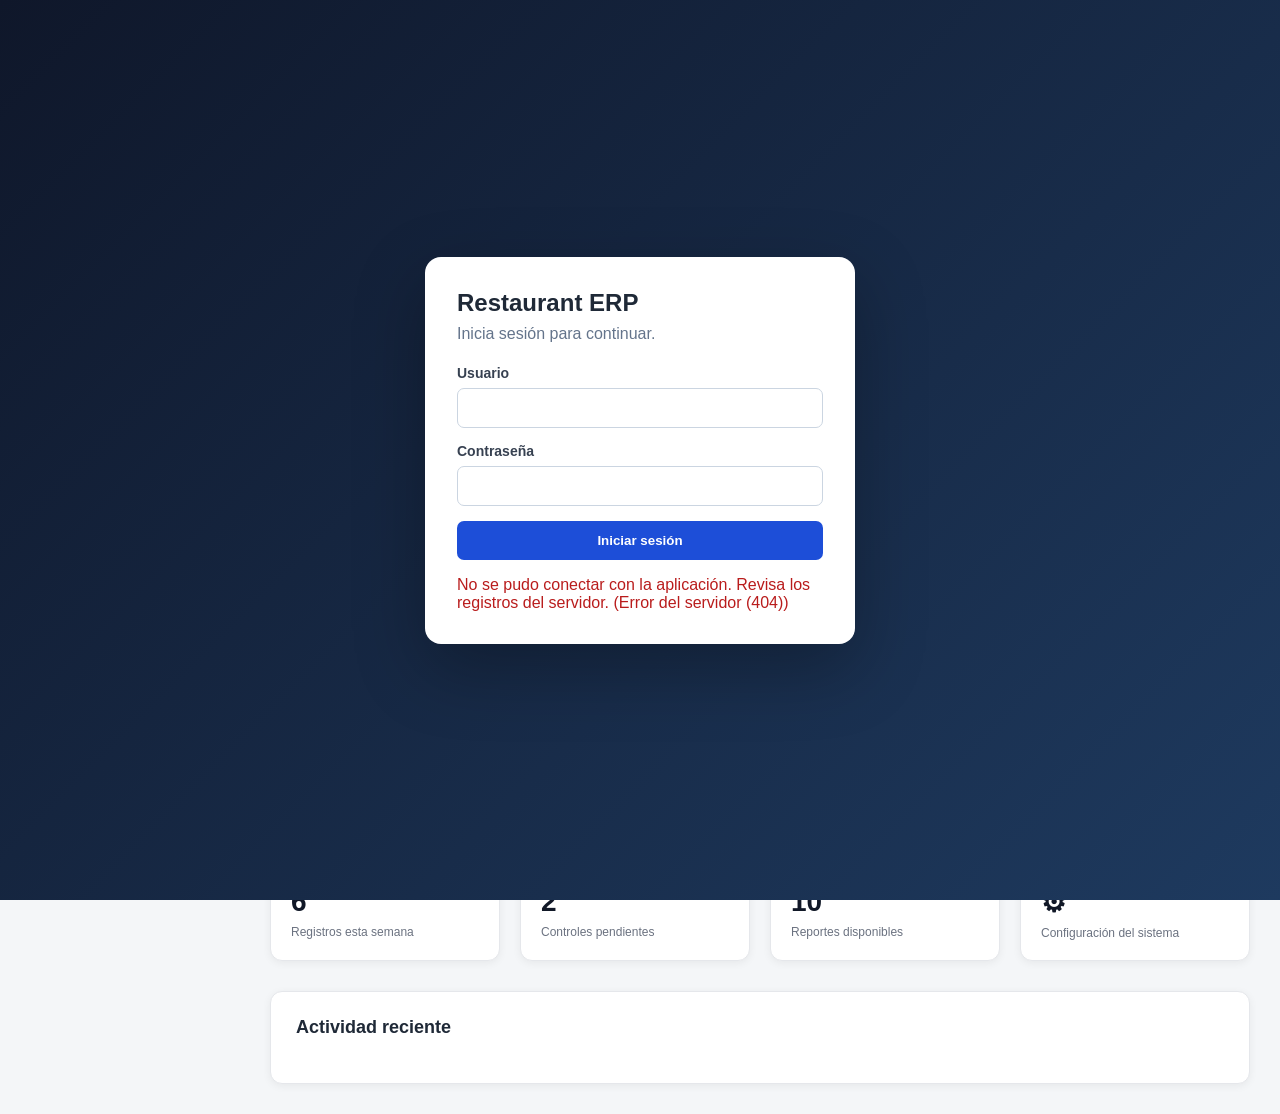
==== index.html @ 033ff865 "Corregir estructura y agregar permisos notificaciones horarios IA" ====
<!DOCTYPE html>

<html lang="es">

<head>

    <!-- =================================
         CONFIGURACIÓN DEL DOCUMENTO
         ================================= -->

    <meta charset="UTF-8">

    <meta name="viewport" content="width=device-width, initial-scale=1.0">

    <title>Sistema de Gestión - Restaurante</title>

    <link rel="stylesheet" href="style.css">

</head>


<body>

    <section id="auth-screen" class="auth-screen" aria-labelledby="auth-title">
        <div class="auth-card">
            <h1 id="auth-title">Restaurant ERP</h1>
            <p id="auth-description">Inicia sesión para continuar.</p>
            <form id="login-form" class="auth-form">
                <label>Usuario<input id="login-username" autocomplete="username" required></label>
                <label>Contraseña<input id="login-password" type="password" autocomplete="current-password" required></label>
                <button class="primary-button" type="submit">Iniciar sesión</button>
            </form>
            <form id="setup-form" class="auth-form" hidden>
                <label>Tu trabajador<select id="setup-employee" required></select></label>
                <label>Usuario nuevo<input id="setup-username" autocomplete="username" minlength="3" required></label>
                <label>Contraseña nueva<input id="setup-password" type="password" autocomplete="new-password" minlength="10" required></label>
                <small>La primera cuenta será administradora. Usa una contraseña de al menos 10 caracteres.</small>
                <button class="primary-button" type="submit">Crear administrador</button>
            </form>
            <p id="auth-error" class="auth-error" role="alert" hidden></p>
        </div>
    </section>



    <!-- =================================
         BARRA SUPERIOR
         ================================= -->

    <header class="topbar">

        <div class="logo">
            <span>RESTAURANT ERP</span>
        </div>


        <!-- BUSCADOR -->

        <div class="search">

            <input
                type="text"
                placeholder="Buscar..."
            >

        </div>





        <!-- CAMPANITA DE NOTIFICACIONES -->
<div class="notification-container">

    <button class="notification" id="notificationBtn" title="Notificaciones">
        <span class="bell-icon">🔔</span>
        <span class="notification-badge" hidden></span>
    </button>

    <div class="notification-menu" id="notificationMenu">

        <div class="notification-header">
            <strong>Notificaciones</strong>
            <span>Sin avisos</span>
        </div>




        <button class="notification-footer" id="markNotificationsRead" type="button" hidden>
            Ver alertas del Dashboard
        </button>

    </div>

</div>

<!-- USUARIO ADMINISTRADOR -->
<!-- USUARIO ADMINISTRADOR -->
<div class="user-area">

    <button class="user" id="adminUser">
        <strong id="currentUserName">Administrador</strong>
        <small id="currentUserRole">Panel de gestión</small>
    </button>

    <!-- MENÚ DEL ADMINISTRADOR -->
    <div class="user-menu" id="adminMenu">
        <button type="button" id="changePasswordButton">Cambiar contraseña</button>

        <button>
            <i class="fa-regular fa-user"></i>
            Mi perfil
        </button>

        <button>
            <i class="fa-solid fa-gear"></i>
            Configuración
        </button>

        <button>
            <i class="fa-solid fa-right-from-bracket"></i>
            Cerrar sesión
        </button>

    </div>

</div>

    </header>



    <!-- =================================
         ESTRUCTURA PRINCIPAL
         ================================= -->

    <div class="layout">


        <!-- =================================
             MENÚ LATERAL
             ================================= -->

        <aside>

            <nav>

                <a href="#">🏠 Dashboard</a>

                <a href="#">👥 Personal</a>

                <a href="#">🕐 Asistencia</a>

                <a href="#">📅 Horarios</a>

                <a href="#">✅ Tareas diarias</a>

                <a href="#">📦 Inventario</a>

                <a href="#">👨‍🍳 Cocina</a>
                <a href="#">🍽️ Salón</a>
                <a href="#">🍹 Barra</a>
                <a href="#">🧼 Copería</a>

                <a href="#">🍳 Producción</a>

                <a href="#">🔪 Mise en place</a>

                <a href="#">🗓️ Reservas</a>

                <a href="#">🧹 Limpieza</a>

                <a href="#">⚠️ Incidencias</a>

                <a href="#">🛒 Compras</a>

                <a href="#">🗑️ Mermas</a>

                <a href="#">🌡️ Control sanitario</a>

                <a href="#">📊 Reportes</a>

                <a href="#">⚙️ Configuración</a>

            </nav>

        </aside>



        <!-- =================================
             CONTENIDO PRINCIPAL
             ================================= -->

        <main>
        <section id="dashboard-screen" class="app-screen">


            <h2>Dashboard</h2>

            <p>
                Resumen general del restaurante.
            </p>



            <!-- =================================
                 TARJETAS DEL DASHBOARD
                 ================================= -->

            <section class="dashboard-cards">


                <!-- PERSONAL -->

                <div class="card">

                    <div class="card-icon">👥</div>

                    <div class="card-content">

                        <h3>Personal</h3>

                        <strong>18</strong>

                        <p>Trabajadores registrados</p>

                    </div>

                </div>


                <!-- ASISTENCIA -->

                <div class="card">

                    <div class="card-icon">🕐</div>

                    <div class="card-content">

                        <h3>Asistencia</h3>

                        <strong>15</strong>

                        <p>Personal presente hoy</p>

                    </div>

                </div>


                <!-- TURNOS -->

                <div class="card">

                    <div class="card-icon">📅</div>

                    <div class="card-content">

                        <h3>Horarios</h3>

                        <strong>6</strong>

                        <p>Horarios programados hoy</p>

                    </div>

                </div>


                <!-- TAREAS DIARIAS -->

                <div class="card">

                    <div class="card-icon">✅</div>

                    <div class="card-content">

                        <h3>Tareas diarias</h3>

                        <strong>8</strong>

                        <p>Tareas pendientes</p>

                    </div>

                </div>


                <!-- INVENTARIO -->

                <div class="card">

                    <div class="card-icon">📦</div>

                    <div class="card-content">

                        <h3>Inventario</h3>

                        <strong>24</strong>

                        <p>Insumos con stock bajo</p>

                    </div>

                </div>


                <!-- COCINA -->

                <div class="card">

                    <div class="card-icon">👨‍🍳</div>

                    <div class="card-content">

                        <h3>Cocina</h3>

                        <strong>12</strong>

                        <p>Preparaciones activas</p>

                    </div>

                </div>


                <!-- PRODUCCIÓN -->

                <div class="card">

                    <div class="card-icon">🍳</div>

                    <div class="card-content">

                        <h3>Producción</h3>

                        <strong>9</strong>

                        <p>Producciones del día</p>

                    </div>

                </div>


                <!-- MISE EN PLACE -->

                <div class="card">

                    <div class="card-icon">🔪</div>

                    <div class="card-content">

                        <h3>Mise en place</h3>

                        <strong>7</strong>

                        <p>Preparaciones pendientes</p>

                    </div>

                </div>


                <!-- RESERVAS -->

                <div class="card">

                    <div class="card-icon">🗓️</div>

                    <div class="card-content">

                        <h3>Reservas</h3>

                        <strong>14</strong>

                        <p>Reservas para hoy</p>

                    </div>

                </div>


                <!-- LIMPIEZA -->

                <div class="card">

                    <div class="card-icon">🧹</div>

                    <div class="card-content">

                        <h3>Limpieza</h3>

                        <strong>5</strong>

                        <p>Tareas pendientes</p>

                    </div>

                </div>


                <!-- INCIDENCIAS -->

                <div class="card">

                    <div class="card-icon">⚠️</div>

                    <div class="card-content">

                        <h3>Incidencias</h3>

                        <strong>3</strong>

                        <p>Incidencias pendientes</p>

                    </div>

                </div>


                <!-- COMPRAS -->

                <div class="card">

                    <div class="card-icon">🛒</div>

                    <div class="card-content">

                        <h3>Compras</h3>

                        <strong>4</strong>

                        <p>Pedidos pendientes</p>

                    </div>

                </div>


                <!-- MERMAS -->

                <div class="card">

                    <div class="card-icon">🗑️</div>

                    <div class="card-content">

                        <h3>Mermas</h3>

                        <strong>6</strong>

                        <p>Registros esta semana</p>

                    </div>

                </div>


                <!-- CONTROL SANITARIO -->

                <div class="card">

                    <div class="card-icon">🌡️</div>

                    <div class="card-content">

                        <h3>Control sanitario</h3>

                        <strong>2</strong>

                        <p>Controles pendientes</p>

                    </div>

                </div>


                <!-- REPORTES -->

                <div class="card">

                    <div class="card-icon">📊</div>

                    <div class="card-content">

                        <h3>Reportes</h3>

                        <strong>10</strong>

                        <p>Reportes disponibles</p>

                    </div>

                </div>


                <!-- CONFIGURACIÓN -->

                <div class="card">

                    <div class="card-icon">⚙️</div>

                    <div class="card-content">

                        <h3>Configuración</h3>

                        <strong>⚙</strong>

                        <p>Configuración del sistema</p>

                    </div>

                </div>


            </section>



            <!-- =================================
                 ACTIVIDAD RECIENTE
                 ================================= -->

            <section class="recent-activity">

                <h2>Actividad reciente</h2>

                <div class="activity-list">
                </div>

            </section>



            <!-- =================================
                 ALERTAS
                 ================================= -->

            <section class="alerts" hidden>

                <h2>Alertas</h2>

                <div class="alert-list">
                </div>

            </section>


        </section>
        </main>

    </div>
<!-- =================================
     MÓDULO PERSONAL
     Pantalla de gestión de trabajadores
     ================================= -->

<section id="personal-module" class="module-screen" hidden>


    <!-- =================================
         ENCABEZADO DEL MÓDULO PERSONAL
         ================================= -->

    <div class="module-header">

        <div>

            <h2>Personal</h2>

            <p>
                Gestión de los trabajadores del restaurante.
            </p>

        </div>


        <!-- BOTÓN AGREGAR TRABAJADOR -->

        <button class="primary-button" id="addEmployeeButton">

            + Agregar trabajador

        </button>

    </div>



    <!-- =================================
         RESUMEN DEL PERSONAL
         ================================= -->

    <div class="personal-summary">


        <!-- TOTAL DE TRABAJADORES -->

        <div class="summary-card">

            <span>👥</span>

            <div>

                <small>Total trabajadores</small>

                <strong>18</strong>

            </div>

        </div>


        <!-- PERSONAL ACTIVO -->

        <div class="summary-card">

            <span>🟢</span>

            <div>

                <small>Personal activo</small>

                <strong>16</strong>

            </div>

        </div>


        <!-- PERSONAL INACTIVO -->

        <div class="summary-card">

            <span>🔴</span>

            <div>

                <small>Personal inactivo</small>

                <strong>2</strong>

            </div>

        </div>


    </div>



    <!-- =================================
         TABLA DE TRABAJADORES
         ================================= -->

    <div class="data-section">

        <div class="data-section-header">

            <h3>Trabajadores registrados</h3>


            <!-- BUSCAR TRABAJADOR -->

            <input
                type="text"
                id="employeeSearch"
                placeholder="Buscar trabajador..."
            >

        </div>



        <!-- TABLA -->

        <div class="table-container">

            <table>

                <thead>

                    <tr>

                        <th>Nombre</th>

                        <th>Cargo</th>

                        <th>Área</th>

                        <th>Estado</th>

                        <th>Acciones</th>

                    </tr>

                </thead>


                <tbody>


                    <!-- TRABAJADOR 1 -->

                    <tr>

                        <td>Juan Pérez</td>

                        <td>Cocinero</td>

                        <td>Cocina</td>

                        <td>
                            <span class="status active">
                                Activo
                            </span>
                        </td>

                        <td>

                            <button class="table-button">
                                Ver
                            </button>

                            <button class="table-button">
                                Editar
                            </button>

                        </td>

                    </tr>


                    <!-- TRABAJADOR 2 -->

                    <tr>

                        <td>María González</td>

                        <td>Garzona</td>

                        <td>Salón</td>

                        <td>
                            <span class="status active">
                                Activo
                            </span>
                        </td>

                        <td>

                            <button class="table-button">
                                Ver
                            </button>

                            <button class="table-button">
                                Editar
                            </button>

                        </td>

                    </tr>


                    <!-- TRABAJADOR 3 -->

                    <tr>

                        <td>Carlos Rodríguez</td>

                        <td>Bodeguero</td>

                        <td>Bodega</td>

                        <td>
                            <span class="status inactive">
                                Inactivo
                            </span>
                        </td>

                        <td>

                            <button class="table-button">
                                Ver
                            </button>

                            <button class="table-button">
                                Editar
                            </button>

                        </td>

                    </tr>


                </tbody>

            </table>

        </div>

    </div>


</section>

<section id="other-module" class="module-screen" hidden></section>


    <!-- =================================
         JAVASCRIPT
         ================================= -->

    <dialog id="profileDialog" class="profile-dialog">
        <h2>Mi perfil</h2>
        <dl>
            <dt>Nombre</dt><dd id="profile-name"></dd>
            <dt>Cargo</dt><dd id="profile-position"></dd>
            <dt>Área</dt><dd id="profile-area"></dd>
            <dt>Usuario</dt><dd id="profile-username"></dd>
            <dt>Tipo de acceso</dt><dd id="profile-role"></dd>
        </dl>
        <button id="closeProfile" class="secondary-button" type="button">Cerrar</button>
    </dialog>
    <dialog id="employeeAccountDialog" class="profile-dialog" aria-labelledby="employeeAccountTitle">
        <h2 id="employeeAccountTitle">Crear acceso</h2>
        <form id="employeeAccountForm" class="auth-form">
            <label for="employeeAccountUsername">Usuario
                <input id="employeeAccountUsername" name="username" autocomplete="off" minlength="3" maxlength="60" required>
            </label>
            <label for="employeeAccountPassword">Contraseña
                <input id="employeeAccountPassword" name="password" type="password" autocomplete="new-password" minlength="10" maxlength="200" required>
            </label>
            <small>Mínimo 10 caracteres. Cada persona tendrá su propia cuenta.</small>
            <label for="employeeAccountRole">Rol
                <select id="employeeAccountRole" name="role" required>
                    <option value="TRABAJADOR">Trabajador</option>
                    <option value="ADMIN">Administrador</option>
                    <option value="JEFE_SALON">Jefe de salón</option>
                    <option value="JEFE_COCINA">Jefe de cocina</option>
                    <option value="JEFE_LOCAL">Jefe de local</option>
                </select>
            </label>
            <small>Administrador y las tres jefaturas tienen acceso administrativo completo.</small>
            <p id="employeeAccountError" class="auth-error" role="alert" aria-live="polite"></p>
            <button id="saveEmployeeAccount" class="primary-button" type="submit">Crear cuenta</button>
            <button id="cancelEmployeeAccount" class="secondary-button" type="button">Cancelar</button>
        </form>
    </dialog>
    <dialog id="changePasswordDialog" class="profile-dialog" aria-labelledby="changePasswordTitle">
        <h2 id="changePasswordTitle">Cambiar contraseña</h2>
        <form id="changePasswordForm" class="auth-form">
            <label>Contraseña actual
                <input id="currentPassword" type="password" autocomplete="current-password" maxlength="200" required>
            </label>
            <label>Nueva contraseña
                <input id="newPassword" type="password" autocomplete="new-password" minlength="10" maxlength="200" required>
            </label>
            <label>Confirmar nueva contraseña
                <input id="confirmPassword" type="password" autocomplete="new-password" minlength="10" maxlength="200" required>
            </label>
            <small>La nueva contraseña debe tener entre 10 y 200 caracteres y ser diferente de la actual.</small>
            <p id="changePasswordError" class="auth-error" role="alert" aria-live="polite"></p>
            <button id="savePassword" class="primary-button" type="submit">Guardar contraseña</button>
            <button id="cancelPassword" class="secondary-button" type="button">Cancelar</button>
        </form>
    </dialog>
    <script src="scrip.js"></script><script src="notificaciones-horarios.js"></script>
    <script src="gestion.js"></script>


</body>

</html>
---- style.css ----
/* =================================
   CONFIGURACIÓN GENERAL
   ================================= */

* {
    box-sizing: border-box;
}

body {
    margin: 0;

    font-family: Arial, sans-serif;

    background-color: #f4f6f8;

    color: #1f2937;
}


/* =================================
   BARRA SUPERIOR
   ================================= */

.topbar {
    height: 70px;

    background-color: #1f2937;

    color: white;

    display: flex;

    align-items: center;

    padding: 0 20px;

    gap: 20px;
}


/* LOGO */

.logo {
    width: 200px;

    font-size: 20px;

    font-weight: bold;

    flex-shrink: 0;
}


/* =================================
   BUSCADOR
   ================================= */

.search {
    flex: 1;
}

.search input {
    width: 100%;

    max-width: 400px;

    padding: 10px 14px;

    border: none;

    border-radius: 6px;

    outline: none;
}


/* =================================
   USUARIO Y NOTIFICACIONES
   ================================= */

.topbar-actions {
    display: flex;

    align-items: center;

    gap: 15px;

    flex-shrink: 0;
}

.notification {
    background: none;

    border: none;

    color: white;

    font-size: 20px;

    cursor: pointer;
}

.user {
    display: flex;

    flex-direction: column;

    white-space: nowrap;
}

.user strong {
    font-size: 14px;
}

.user small {
    color: #d1d5db;

    font-size: 12px;
}


/* =================================
   ESTRUCTURA PRINCIPAL
   ================================= */

.layout {
    display: flex;

    min-height: calc(100vh - 70px);
}


/* =================================
   MENÚ LATERAL
   ================================= */

aside {
    width: 240px;

    background: linear-gradient(180deg, #111827 0%, #172033 100%);

    padding: 18px 12px;

    flex-shrink: 0;
    border-right: 1px solid rgba(255,255,255,.06);
    position: sticky;
    top: 0;
    align-self: flex-start;
    max-height: calc(100vh - 70px);
    overflow-y: auto;
}

nav {
    display: flex;

    flex-direction: column;

    gap: 6px;
}


/* ENLACES DEL MENÚ */

nav a {
    color: #d1d5db;

    text-decoration: none;

    display: flex;
    align-items: center;
    gap: 12px;
    min-height: 44px;
    padding: 10px 13px;

    border-radius: 9px;

    font-size: 14px;
    font-weight: 500;

    transition: background-color .18s ease, color .18s ease, transform .18s ease;
}


/* EFECTO AL PASAR EL MOUSE */

nav a:hover {
    background-color: rgba(255,255,255,.08);

    color: white;

    transform: translateX(3px);
}
.nav-icon { width: 19px; height: 19px; flex: 0 0 19px; color: #9ca3af; transition: color .18s ease; }
nav a:hover .nav-icon, nav a.active .nav-icon { color: #93c5fd; }
nav a.active, nav a[aria-current="page"] {
    background: linear-gradient(90deg, rgba(59,130,246,.24), rgba(59,130,246,.10));
    box-shadow: inset 3px 0 #60a5fa;
    color: #fff;
}


/* =================================
   CONTENIDO PRINCIPAL
   ================================= */

main {
    flex: 1;

    padding: 30px;
}

main h2 {
    margin-top: 0;

    margin-bottom: 8px;
}

main > p {
    margin-top: 0;

    color: #6b7280;
}


/* =================================
   TARJETAS DEL DASHBOARD
   ================================= */

.dashboard-cards {
    display: grid;

    grid-template-columns: repeat(4, 1fr);

    gap: 20px;

    margin-top: 30px;
}


/* =================================
   TARJETA
   ================================= */

.card {
    background-color: white;

    padding: 20px;

    border-radius: 12px;

    border: 1px solid #e5e7eb;

    box-shadow: 0 2px 8px rgba(0, 0, 0, 0.06);

    transition: 0.2s;
}


/* =================================
   EFECTO AL PASAR EL MOUSE
   ================================= */

.card:hover {
    transform: translateY(-3px);

    box-shadow: 0 6px 16px rgba(0, 0, 0, 0.10);
}


/* =================================
   ICONOS DE LAS TARJETAS
   ================================= */

.card-icon {
    width: 42px;

    height: 42px;

    display: flex;

    align-items: center;

    justify-content: center;

    background-color: #f3f4f6;

    border-radius: 10px;

    font-size: 21px;

    margin-bottom: 15px;
}


/* =================================
   TÍTULO DE LA TARJETA
   ================================= */

.card-content h3 {
    margin: 0 0 8px 0;

    font-size: 15px;

    font-weight: 600;

    color: #374151;
}


/* =================================
   NÚMERO PRINCIPAL
   ================================= */

.card-content strong {
    display: block;

    font-size: 28px;

    font-weight: 700;

    color: #111827;
}


/* =================================
   DESCRIPCIÓN DE LA TARJETA
   ================================= */

.card-content p {
    margin: 7px 0 0 0;

    color: #6b7280;

    font-size: 12px;
}
/* =================================
   ACTIVIDAD RECIENTE
   ================================= */

.recent-activity {
    margin-top: 30px;

    background-color: white;

    padding: 25px;

    border-radius: 12px;

    border: 1px solid #e5e7eb;

    box-shadow: 0 2px 8px rgba(0, 0, 0, 0.06);
}


/* =================================
   TÍTULO DE ACTIVIDAD
   ================================= */

.recent-activity h2 {
    margin: 0 0 20px 0;

    font-size: 18px;

    color: #1f2937;
}


/* =================================
   LISTA DE ACTIVIDADES
   ================================= */

.activity-list {
    display: flex;

    flex-direction: column;
}


/* =================================
   ACTIVIDAD INDIVIDUAL
   ================================= */

.activity-item {
    display: flex;

    align-items: flex-start;

    gap: 15px;

    padding: 15px 0;

    border-bottom: 1px solid #e5e7eb;
}


/* QUITAR BORDE DEL ÚLTIMO ELEMENTO */

.activity-item:last-child {
    border-bottom: none;
}


/* =================================
   ICONO DE ACTIVIDAD
   ================================= */

.activity-icon {
    width: 38px;

    height: 38px;

    display: flex;

    align-items: center;

    justify-content: center;

    background-color: #f3f4f6;

    border-radius: 8px;

    font-size: 18px;

    flex-shrink: 0;
}


/* =================================
   CONTENIDO DE ACTIVIDAD
   ================================= */

.activity-content {
    display: flex;

    flex-direction: column;

    gap: 3px;
}


/* TÍTULO */

.activity-content strong {
    font-size: 14px;

    color: #374151;
}


/* DESCRIPCIÓN */

.activity-content p {
    margin: 0;

    font-size: 13px;

    color: #6b7280;
}


/* HORA */

.activity-content small {
    font-size: 11px;

    color: #9ca3af;
}

/* =================================
   ALERTAS
   ================================= */

.alerts {
    margin-top: 30px;

    background-color: white;

    padding: 25px;

    border-radius: 12px;

    border: 1px solid #e5e7eb;

    box-shadow: 0 2px 8px rgba(0, 0, 0, 0.06);
}


/* =================================
   TÍTULO DE ALERTAS
   ================================= */

.alerts h2 {
    margin: 0 0 20px 0;

    font-size: 18px;

    color: #1f2937;
}


/* =================================
   LISTA DE ALERTAS
   ================================= */

.alert-list {
    display: flex;

    flex-direction: column;
}


/* =================================
   ALERTA INDIVIDUAL
   ================================= */

.alert-item {
    display: flex;

    align-items: center;

    gap: 15px;

    padding: 15px 0;

    border-bottom: 1px solid #e5e7eb;
}


/* QUITAR BORDE DEL ÚLTIMO ELEMENTO */

.alert-item:last-child {
    border-bottom: none;
}


/* =================================
   ICONO DE ALERTA
   ================================= */

.alert-icon {
    width: 40px;

    height: 40px;

    display: flex;

    align-items: center;

    justify-content: center;

    background-color: #fff7ed;

    border-radius: 8px;

    font-size: 18px;

    flex-shrink: 0;
}


/* =================================
   CONTENIDO DE ALERTA
   ================================= */

.alert-content {
    display: flex;

    flex-direction: column;

    gap: 3px;
}


/* TÍTULO */

.alert-content strong {
    font-size: 14px;

    color: #374151;
}


/* DESCRIPCIÓN */

.alert-content p {
    margin: 0;

    font-size: 13px;

    color: #6b7280;
}

/* =========================================
   MENÚ DE NOTIFICACIONES
   ========================================= */

.notification-container {
    position: relative;
    display: flex;
    align-items: center;
}
.notification {
    position: relative;
    display: grid;
    width: 40px;
    height: 40px;
    place-items: center;
    border: 1px solid transparent;
    border-radius: 12px;
    background: transparent;
    color: #e5e7eb;
    cursor: pointer;
    transition: background .18s ease, border-color .18s ease;
}
.notification:hover, .notification[aria-expanded="true"] { border-color: rgba(255,255,255,.12); background: rgba(255,255,255,.09); }
.bell-svg { width: 21px; height: 21px; }
.notification-badge {
    position: absolute;
    top: -4px;
    right: -4px;
    display: grid;
    min-width: 19px;
    height: 19px;
    padding: 0 5px;
    place-items: center;
    border: 2px solid #1f2937;
    border-radius: 999px;
    background: #ef4444;
    color: #fff;
    font-size: 10px;
    font-weight: 700;
    line-height: 1;
}


/* PANEL */

.notification-menu {
    display: none;

    position: absolute;

    top: calc(100% + 12px);

    right: 0;

    width: 360px;

    max-width: 90vw;

    background: #ffffff;

    color: #222222;

    border-radius: 14px;

    box-shadow: 0 12px 30px rgba(0, 0, 0, 0.20);

    overflow: hidden;

    z-index: 99999;
}


/* CUANDO JAVASCRIPT ABRE EL MENÚ */

.notification-menu.show {
    display: block !important;
}


/* =========================================
   ENCABEZADO
   ========================================= */

.notification-header {
    display: flex;

    justify-content: space-between;

    align-items: center;

    padding: 16px 18px;

    border-bottom: 1px solid #e5e7eb;

    background: linear-gradient(135deg, #f8fafc, #eff6ff);
}


.notification-header strong {
    font-size: 16px;

    color: #1f2937;
}


.notification-header span {
    font-size: 12px;

    color: #6b7280;
}


/* =========================================
   NOTIFICACIÓN INDIVIDUAL
   ========================================= */

.notification-item {
    display: flex;

    align-items: flex-start;

    gap: 12px;

    padding: 14px 18px;

    border-bottom: 1px solid #f0f0f0;

    transition: background-color 0.2s ease;

    cursor: pointer;
}


/* EFECTO AL PASAR EL MOUSE */

.notification-item:hover {
    background-color: #f8fafc;
}


/* =========================================
   ICONO
   ========================================= */

.notification-item > i {
    width: 36px;

    height: 36px;

    display: flex;

    align-items: center;

    justify-content: center;

    background-color: #eff6ff;

    border-radius: 9px;

    font-size: 15px;

    flex-shrink: 0;
}


/* =========================================
   CONTENIDO
   ========================================= */

.notification-item > div {
    display: flex;

    flex-direction: column;

    gap: 4px;
}


.notification-item strong {
    font-size: 14px;

    color: #374151;
}


.notification-item small {
    font-size: 12px;

    color: #6b7280;

    line-height: 1.4;
}


/* =========================================
   PIE DEL MENÚ
   ========================================= */

.notification-footer {
    padding: 13px 18px;

    text-align: center;

    border-top: 1px solid #e5e7eb;
}


.notification-footer a {
    color: #2563eb;

    text-decoration: none;

    font-size: 13px;

    font-weight: 600;
}


.notification-footer a:hover {
    text-decoration: underline;
}
/* =========================================
   MÓDULO PERSONAL
   Diseño de gestión de trabajadores
   ========================================= */

#personal-module {
    width: 100%;
    margin-top: 0;
}
.notification-icon-svg { width: 19px; height: 19px; color: #2563eb; }
.notification-item:nth-of-type(2) > i { background: #eff6ff; }
.notification-item:nth-of-type(3) > i { background: #fef2f2; }
.notification-item:nth-of-type(3) .notification-icon-svg { color: #dc2626; }
.notification-item:nth-of-type(4) > i { background: #fffbeb; }
.notification-item:nth-of-type(4) .notification-icon-svg { color: #d97706; }


/* =========================================
   ENCABEZADO
   ========================================= */

#personal-module .module-header {
    display: flex;
    justify-content: space-between;
    align-items: center;
    gap: 20px;
    margin-bottom: 25px;
}

#personal-module .module-header h2 {
    margin: 0 0 6px 0;
    font-size: 26px;
    color: #1f2937;
}

#personal-module .module-header p {
    margin: 0;
    color: #6b7280;
    font-size: 14px;
}


/* =========================================
   BOTÓN AGREGAR TRABAJADOR
   ========================================= */

#personal-module .primary-button {
    border: none;
    background-color: #2563eb;
    color: white;
    padding: 11px 18px;
    border-radius: 8px;
    font-size: 14px;
    font-weight: 600;
    cursor: pointer;
    transition: 0.2s;
}

#personal-module .primary-button:hover {
    background-color: #1d4ed8;
    transform: translateY(-1px);
}


/* =========================================
   RESUMEN DEL PERSONAL
   ========================================= */

#personal-module .personal-summary {
    display: grid;
    grid-template-columns: repeat(3, 1fr);
    gap: 20px;
    margin-bottom: 30px;
}


/* =========================================
   TARJETAS DE RESUMEN
   ========================================= */

#personal-module .summary-card {
    background-color: white;
    border: 1px solid #e5e7eb;
    border-radius: 12px;
    padding: 20px;
    display: flex;
    align-items: center;
    gap: 15px;
    box-shadow: 0 2px 8px rgba(0, 0, 0, 0.06);
}

#personal-module .summary-card > span {
    font-size: 26px;
}

#personal-module .summary-card small {
    display: block;
    color: #6b7280;
    font-size: 12px;
    margin-bottom: 5px;
}

#personal-module .summary-card strong {
    display: block;
    color: #111827;
    font-size: 25px;
}


/* =========================================
   SECCIÓN DE TRABAJADORES
   ========================================= */

#personal-module .data-section {
    background-color: white;
    border: 1px solid #e5e7eb;
    border-radius: 12px;
    padding: 25px;
    box-shadow: 0 2px 8px rgba(0, 0, 0, 0.06);
}


/* =========================================
   ENCABEZADO DE LA TABLA
   ========================================= */

#personal-module .data-section-header {
    display: flex;
    justify-content: space-between;
    align-items: center;
    gap: 20px;
    margin-bottom: 20px;
}

#personal-module .data-section-header h3 {
    margin: 0;
    font-size: 18px;
    color: #1f2937;
}


/* =========================================
   BUSCADOR DE TRABAJADORES
   ========================================= */

#personal-module .data-section-header input {
    width: 240px;
    padding: 9px 12px;
    border: 1px solid #d1d5db;
    border-radius: 7px;
    outline: none;
    font-size: 13px;
}

#personal-module .data-section-header input:focus {
    border-color: #2563eb;
}


/* =========================================
   TABLA
   ========================================= */

#personal-module table {
    width: 100%;
    border-collapse: collapse;
}

#personal-module th {
    text-align: left;
    padding: 12px;
    background-color: #f9fafb;
    color: #374151;
    font-size: 13px;
    border-bottom: 1px solid #e5e7eb;
}

#personal-module td {
    padding: 12px;
    font-size: 13px;
    color: #4b5563;
    border-bottom: 1px solid #f1f5f9;
}

#personal-module tr:hover {
    background-color: #f9fafb;
}


/* =========================================
   BOTONES VER / EDITAR
   ========================================= */

#personal-module table button {
    border: none;
    padding: 6px 10px;
    border-radius: 6px;
    font-size: 12px;
    cursor: pointer;
    margin-right: 5px;
}

#personal-module table button:hover {
    opacity: 0.85;
}

/* Navegación entre las pantallas disponibles */
[hidden] { display: none !important; }
nav a.active, nav a[aria-current="page"] {
    background: linear-gradient(90deg, rgba(59,130,246,.24), rgba(59,130,246,.10));
    box-shadow: inset 3px 0 #60a5fa;
    color: #fff;
}

.user-area { position: relative; }
.user {
    background: transparent;
    border: 0;
    color: inherit;
    cursor: pointer;
    text-align: left;
}
.user-menu {
    display: none;
    position: absolute;
    z-index: 1000;
    top: calc(100% + 10px);
    right: 0;
    min-width: 190px;
    padding: 6px;
    border: 1px solid #e5e7eb;
    border-radius: 10px;
    background: #fff;
    box-shadow: 0 10px 24px rgba(0, 0, 0, .16);
}
.user-menu.show { display: block; }
.user-menu button {
    width: 100%;
    padding: 10px;
    border: 0;
    border-radius: 6px;
    background: transparent;
    color: #374151;
    text-align: left;
    cursor: pointer;
}
.user-menu button:hover { background: #f3f4f6; }

.notification-footer {
    display: block;
    width: 100%;
    background: #fff;
    color: #2563eb;
    font: inherit;
    font-size: 13px;
    font-weight: 600;
    cursor: pointer;
}
.notification-footer:hover { background: #f8fafc; }
.status { display: inline-block; padding: 4px 8px; border-radius: 999px; font-size: 12px; }
.status.active { color: #166534; background: #dcfce7; }
.status.inactive { color: #991b1b; background: #fee2e2; }
.generic-data { margin-top: 20px; }
.module-controls { margin-bottom: 16px; }
.generic-data > input {
    width: min(360px, 100%);
    margin-bottom: 14px;
    padding: 10px 12px;
    border: 1px solid #d1d5db;
    border-radius: 7px;
}
.record-form {
    margin: 0 0 20px;
    padding: 18px;
    border: 1px solid #dbeafe;
    border-radius: 10px;
    background: #f8fbff;
}
.record-form-fields {
    display: grid;
    grid-template-columns: repeat(3, minmax(150px, 1fr));
    gap: 14px;
    margin-bottom: 16px;
}
.record-form-fields label { display: grid; gap: 6px; color: #374151; font-size: 13px; font-weight: 600; }
.record-form-fields input {
    width: 100%;
    min-width: 0;
    padding: 10px;
    border: 1px solid #d1d5db;
    border-radius: 6px;
    background: #fff;
    font: inherit;
}
.record-form-fields input:focus, .generic-data > input:focus { border-color: #2563eb; outline: 2px solid #bfdbfe; }
.secondary-button {
    margin-left: 8px;
    padding: 10px 14px;
    border: 1px solid #d1d5db;
    border-radius: 7px;
    background: white;
    color: #374151;
    font-weight: 600;
    cursor: pointer;
}
.generic-data .table-container { width: 100%; overflow-x: auto; }
.generic-data table { min-width: 680px; }
.generic-data .table-button { margin: 2px; }
.generic-record {
    display: flex;
    align-items: center;
    gap: 10px;
    padding: 12px 0;
    border-bottom: 1px solid #e5e7eb;
}
.generic-record span { flex: 1; }
.generic-record button {
    padding: 7px 10px;
    border: 1px solid #d1d5db;
    border-radius: 6px;
    background: #fff;
    cursor: pointer;
}
.empty-state { color: #6b7280; }
.module-screen { width: 100%; min-width: 0; }
#other-module { --module-accent: #2563eb; }
#other-module .module-header {
    display: flex;
    align-items: center;
    justify-content: space-between;
    gap: 20px;
    margin: 0 0 22px;
    padding: 22px 24px;
    border: 1px solid #e5e7eb;
    border-left: 5px solid var(--module-accent);
    border-radius: 12px;
    background: linear-gradient(110deg, #fff 50%, color-mix(in srgb, var(--module-accent) 8%, white));
}
.module-heading { display: flex; align-items: center; gap: 16px; }
.module-icon {
    display: grid;
    width: 54px;
    height: 54px;
    flex: 0 0 54px;
    place-items: center;
    border-radius: 14px;
    background: color-mix(in srgb, var(--module-accent) 12%, white);
    font-size: 26px;
}
#other-module .module-header h2 { margin: 0 0 5px; color: #111827; font-size: 24px; }
#other-module .module-header p { margin: 0; color: #6b7280; font-size: 14px; }
#other-module .primary-button {
    flex: 0 0 auto;
    padding: 11px 16px;
    border: 0;
    border-radius: 8px;
    background: var(--module-accent);
    color: white;
    font-size: 14px;
    font-weight: 600;
    cursor: pointer;
    transition: filter .15s ease, transform .15s ease;
}
#other-module .primary-button:hover { filter: brightness(.92); transform: translateY(-1px); }
.generic-data {
    margin-top: 0;
    padding: 22px;
    border: 1px solid #e5e7eb;
    border-radius: 12px;
    background: #fff;
    box-shadow: 0 2px 8px rgba(0, 0, 0, .05);
}
.generic-data > .module-controls input { width: min(360px, 100%); margin: 0; }
.generic-data .table-container { border: 1px solid #e5e7eb; border-radius: 9px; }
.generic-data table { border-collapse: separate; border-spacing: 0; }
.generic-data thead th { padding: 13px 14px; background: #f8fafc; color: #475569; font-size: 12px; text-transform: uppercase; letter-spacing: .035em; }
.generic-data tbody td { padding: 13px 14px; border-bottom: 1px solid #eef2f7; color: #374151; font-size: 13px; }
.generic-data tbody tr:last-child td { border-bottom: 0; }
.generic-data tbody tr:hover { background: #f9fafb; }
.record-form { border-color: color-mix(in srgb, var(--module-accent) 24%, white); background: color-mix(in srgb, var(--module-accent) 4%, white); }
.record-form .primary-button { background: var(--module-accent); }
.generic-data .empty-state { margin: 0; padding: 28px 16px; border: 1px dashed #d1d5db; border-radius: 9px; color: #6b7280; text-align: center; }
.generic-data .table-button { padding: 7px 10px; border: 1px solid #e5e7eb; border-radius: 6px; background: white; color: #374151; cursor: pointer; }
.generic-data .table-button:hover { border-color: var(--module-accent); color: var(--module-accent); }
.dashboard-cards .card[role="link"] { cursor: pointer; }
.dashboard-cards .card[role="link"]:focus-visible { outline: 3px solid #2563eb; outline-offset: 3px; }
body.compact-view main, body.compact-view #personal-module, body.compact-view #other-module { font-size: 14px; }

.auth-screen {
    position: fixed; inset: 0; z-index: 5000; display: grid; place-items: center;
    padding: 24px; background: linear-gradient(135deg, #0f172a, #1e3a5f);
}
.auth-screen[hidden] { display: none; }
.auth-card {
    width: min(100%, 430px); padding: 32px; border-radius: 16px; background: #fff;
    box-shadow: 0 24px 70px rgba(0, 0, 0, .28);
}
.auth-card h1 { margin: 0 0 8px; color: #1f2937; }
.auth-card > p { margin: 0 0 22px; color: #64748b; }
.auth-form { display: grid; gap: 15px; }
.auth-form[hidden] { display: none; }
.auth-form label { display: grid; gap: 7px; color: #374151; font-size: 14px; font-weight: 600; }
.auth-form input, .auth-form select { width: 100%; padding: 11px 12px; border: 1px solid #cbd5e1; border-radius: 7px; font: inherit; }
.auth-form small { color: #64748b; line-height: 1.5; }
.auth-form .primary-button { padding: 12px; border: 0; border-radius: 7px; background: #1d4ed8; color: #fff; font-weight: 700; cursor: pointer; }
.auth-error { margin: 16px 0 0 !important; color: #b91c1c !important; }
.profile-dialog { width: min(100% - 32px, 460px); padding: 26px; border: 0; border-radius: 14px; box-shadow: 0 20px 60px rgba(15, 23, 42, .3); }
.profile-dialog::backdrop { background: rgba(15, 23, 42, .55); }
.profile-dialog h2 { margin-top: 0; }
.profile-dialog dl { display: grid; grid-template-columns: 130px 1fr; gap: 10px 14px; }
.profile-dialog dt { color: #64748b; }
.profile-dialog dd { margin: 0; font-weight: 600; }

@media (max-width: 900px) {
    .dashboard-cards { grid-template-columns: repeat(2, minmax(0, 1fr)); }
    aside { width: 205px; }
}
@media (max-width: 620px) {
    .topbar { height: auto; min-height: 70px; padding: 12px; gap: 10px; flex-wrap: wrap; }
    .logo { width: auto; font-size: 16px; }
    .search { order: 3; flex-basis: 100%; }
    .search input { max-width: none; }
    .layout { display: block; }
    aside { width: 100%; padding: 8px; }
    nav { flex-direction: row; overflow-x: auto; }
    nav a { flex: 0 0 auto; }
    main { padding: 18px; }
    .dashboard-cards { grid-template-columns: 1fr; gap: 12px; }
    #personal-module { padding: 18px; }
    #personal-module .module-header, #personal-module .data-section-header { align-items: stretch; flex-direction: column; }
    #personal-module .personal-summary { grid-template-columns: 1fr; }
    #personal-module .data-section { padding: 15px; overflow-x: auto; }
    #personal-module .data-section-header input { width: 100%; }
    .record-form-fields { grid-template-columns: 1fr; }
    #other-module .module-header { align-items: stretch; flex-direction: column; padding: 18px; }
    .generic-data { padding: 14px; }
}

.alert-item[role=link], .notification-item[role=button] { cursor: pointer; }
.alert-item[role=link]:focus-visible, .notification-item[role=button]:focus-visible { outline: 2px solid #2563eb; outline-offset: 2px; }
/* Áreas, plazas y horarios: reutilizan tarjetas, formularios y colores existentes. */
.area-grid, .team-grid, .schedule-gallery { display: grid; grid-template-columns: repeat(2, minmax(0, 1fr)); gap: 18px; margin: 20px 0; }
.area-card { min-height: 130px; padding: 24px; border: 1px solid #dbe3ef; border-radius: 14px; background: white; color: #1e293b; font: inherit; font-size: 1.2rem; font-weight: 700; text-align: left; cursor: pointer; box-shadow: 0 4px 14px #0f172a08; }
.area-card:hover:not(:disabled), .area-card:focus-visible { border-color: #2563eb; background: #eff6ff; }
button:disabled { opacity: .48; cursor: not-allowed; }
.area-content, .schedule-section { margin-top: 20px; padding: 22px; }
.team-card, .schedule-card { padding: 18px; border: 1px solid #e2e8f0; border-radius: 12px; min-width: 0; }
.team-card p, .schedule-card small { color: #64748b; margin: 8px 0; display: block; }
.schedule-card img { display: block; width: 100%; height: 260px; object-fit: contain; border-radius: 8px; background: #f8fafc; margin: 12px 0; }
.schedule-card a { display: block; overflow-wrap: anywhere; }
.schedule-card h4 { overflow-wrap: anywhere; }
.schedule-card .module-controls { margin-top: 16px; display: flex; gap: 8px; flex-wrap: wrap; }
.area-content .module-controls { display: flex; gap: 12px; flex-wrap: wrap; margin-bottom: 20px; }
.evidence-review { overflow-x: auto; }
#managePlazasButton { margin-left: 8px; }
@media (max-width: 620px) {
    .area-grid, .team-grid, .schedule-gallery { grid-template-columns: 1fr; }
    .area-content, .schedule-section { padding: 14px; }
    .schedule-section .module-header { align-items: stretch; gap: 12px; flex-direction: column; }
    .schedule-card img { height: auto; max-height: 400px; }
    #managePlazasButton { margin-left: 0; margin-top: 8px; }
}

/* Personal inbox and editable schedule proposals, using existing controls. */
#notificationMenu { max-height: min(75vh, 650px); overflow-y: auto; }
.notification-item p { margin: 5px 0; overflow-wrap: anywhere; }
.notification-item button { margin: 6px 6px 0 0; }
.notice-read { opacity: .7; }
.ai-schedule-section { padding: 20px; margin-bottom: 20px; }
.ai-schedule-section input,.ai-schedule-section select,.ai-schedule-section textarea { max-width:100%; padding:8px; border:1px solid #cbd5e1; border-radius:6px; }
.ai-schedule-section textarea { width:100%; resize:vertical; }
.ai-warning { padding:10px; background:#fff7ed; color:#7c2d12; }
.ai-schedule-section td { min-width:130px; }
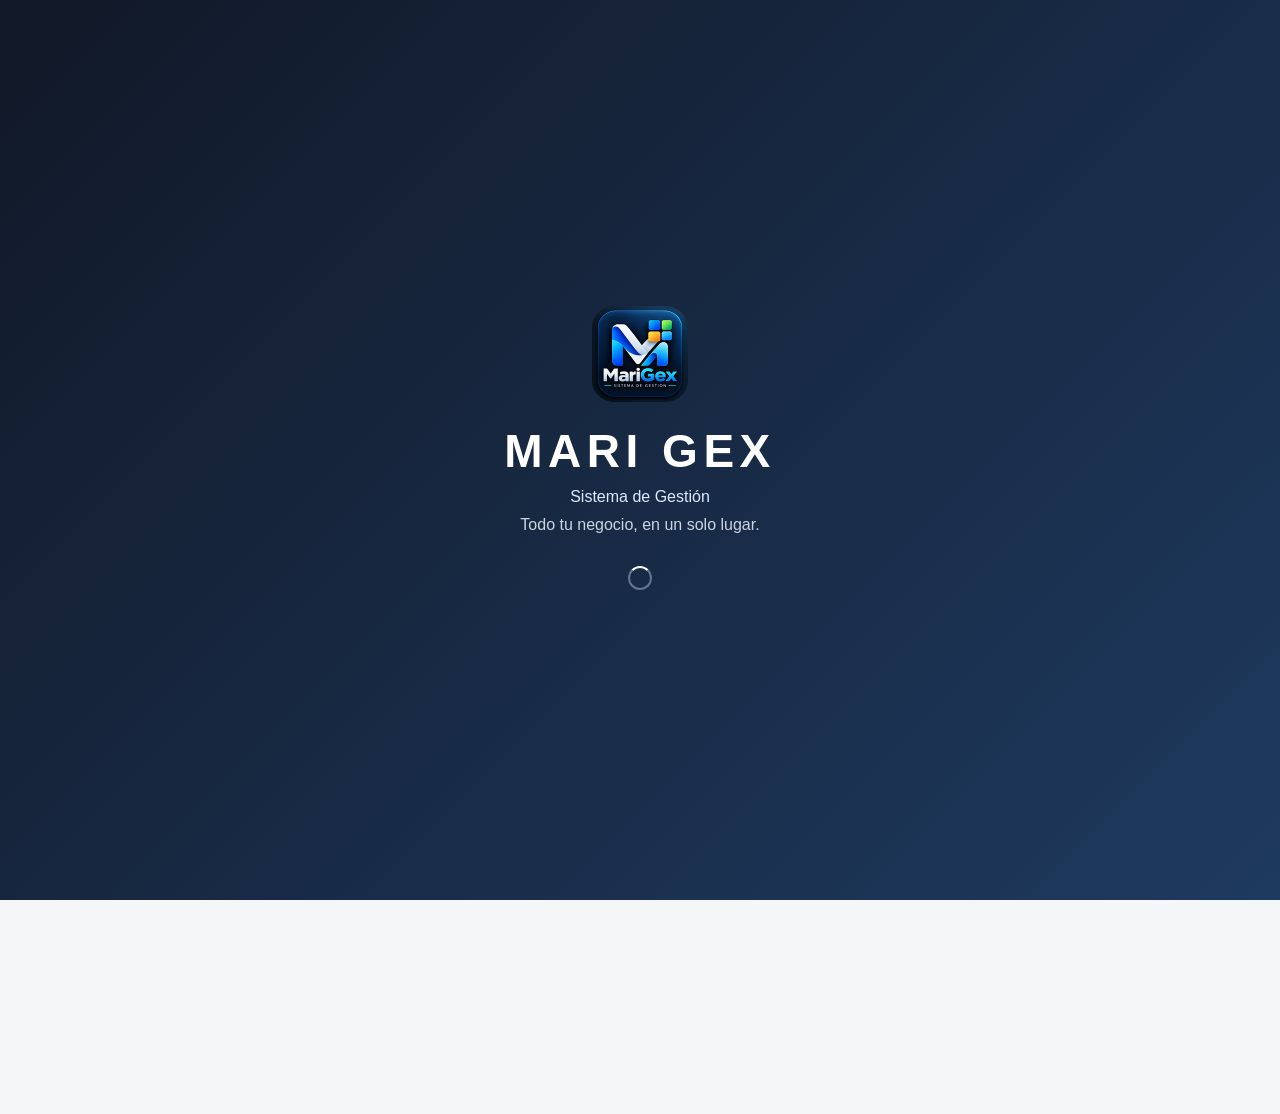
==== commit fcf14ffd: "Restablecer MariGex con version actual" ====
--- a/index.html
+++ b/index.html
@@ -11,15 +11,18 @@
     <meta charset="UTF-8">
 
     <meta name="viewport" content="width=device-width, initial-scale=1.0">
-
-    <title>Sistema de Gestión - Restaurante</title>
-
-    <link rel="stylesheet" href="style.css">
+<title>MariGex - Sistema de Gestión</title>
+
+    <link rel="stylesheet" href="style.css?v=marigex-20261001">
+    <meta name="theme-color" content="#111827"><meta name="apple-mobile-web-app-capable" content="yes"><link rel="apple-touch-icon" href="/icons/icon-192.png">
+<link rel="manifest" href="/manifest.json">
+<link rel="icon" type="image/png" sizes="512x512" href="icons/icon-512.png">
 
 </head>
 
 
-<body>
+<body class="booting logged-out">
+<section id="marigexSplash" role="status" aria-label="Cargando MariGex"><div class="splash-content"><img src="/icons/icon-192.png" alt="" width="96" height="96"><h1>MARI GEX</h1><p>Sistema de Gestión</p><p>Todo tu negocio, en un solo lugar.</p><span class="splash-spinner" aria-hidden="true"></span></div></section>
 
     <section id="auth-screen" class="auth-screen" aria-labelledby="auth-title">
         <div class="auth-card">
@@ -868,8 +871,16 @@
             <button id="cancelPassword" class="secondary-button" type="button">Cancelar</button>
         </form>
     </dialog>
-    <script src="scrip.js"></script><script src="notificaciones-horarios.js"></script>
-    <script src="gestion.js"></script>
+    <script src="scrip.js?v=login-tareas-20261002"></script><script src="notificaciones-horarios.js?v=login-tareas-20261002"></script>
+    <script src="experiencia.js?v=login-tareas-20261002"></script>
+    <script src="gestion.js?v=login-tareas-20261002"></script>
+    <script>
+  if ("serviceWorker" in navigator) {
+    window.addEventListener("load", () => {
+      navigator.serviceWorker.register("/service-worker.js", {updateViaCache:"none"}).then(r=>r.update()).catch(()=>{});
+    });
+  }
+</script>
 
 
 </body>
--- a/style.css
+++ b/style.css
@@ -1228,15 +1228,26 @@
     .dashboard-cards { grid-template-columns: repeat(2, minmax(0, 1fr)); }
     aside { width: 205px; }
 }
+/* Navigation layout is separate from card/form sizing. */
+@media (max-width: 620px) and (orientation: portrait) {
+    .layout { display: block; }
+    aside { width: 100%; padding: 8px; }
+    nav { flex-direction: row; overflow-x: auto; }
+    nav a { flex: 0 0 auto; }
+}
+@media (orientation: landscape) and (max-height: 500px) and (max-width: 1000px) and (pointer: coarse) {
+    .layout { display: flex; align-items: flex-start; }
+    aside { width: 170px; max-height: 100dvh; overflow-y: auto; }
+    nav { flex-direction: column; overflow-x: hidden; }
+    nav a { flex: 0 0 auto; white-space: normal; }
+    .layout > main, .layout > .module-screen { flex: 1; width: auto; min-width: 0; }
+}
 @media (max-width: 620px) {
     .topbar { height: auto; min-height: 70px; padding: 12px; gap: 10px; flex-wrap: wrap; }
     .logo { width: auto; font-size: 16px; }
     .search { order: 3; flex-basis: 100%; }
     .search input { max-width: none; }
-    .layout { display: block; }
-    aside { width: 100%; padding: 8px; }
-    nav { flex-direction: row; overflow-x: auto; }
-    nav a { flex: 0 0 auto; }
+
     main { padding: 18px; }
     .dashboard-cards { grid-template-columns: 1fr; gap: 12px; }
     #personal-module { padding: 18px; }
@@ -1275,7 +1286,7 @@
 }
 
 /* Personal inbox and editable schedule proposals, using existing controls. */
-#notificationMenu { max-height: min(75vh, 650px); overflow-y: auto; }
+#notificationMenu { position: fixed; right: auto; max-width: calc(100vw - 16px); overflow-y: auto; overscroll-behavior: contain; z-index: 4000; }
 .notification-item p { margin: 5px 0; overflow-wrap: anywhere; }
 .notification-item button { margin: 6px 6px 0 0; }
 .notice-read { opacity: .7; }
@@ -1284,3 +1295,28 @@
 .ai-schedule-section textarea { width:100%; resize:vertical; }
 .ai-warning { padding:10px; background:#fff7ed; color:#7c2d12; }
 .ai-schedule-section td { min-width:130px; }
+
+/* Startup overlays auth until its session decision is ready; no dashboard flash. */
+body.booting > :not(#marigexSplash) { visibility: hidden; }
+body.logged-out .topbar, body.logged-out .layout, body.logged-out #notificationMenu { visibility: hidden; }
+#marigexSplash { position: fixed; inset: 0; z-index: 100000; display: grid; place-items: center; padding: 24px; color: white; background: linear-gradient(135deg,#111827,#1e3a5f); opacity:1; transition: opacity .25s; }
+#marigexSplash.splash-exit { opacity: 0; pointer-events: none; }
+.splash-content { text-align: center; }
+.splash-content > * { animation: splash-in .55s both; }
+.splash-content img { border-radius:22px; }
+.splash-content h1 { letter-spacing:.12em; font-size:clamp(28px,7vw,46px); margin:18px 0 8px; animation-delay:.1s; }
+.splash-content p { margin:10px 0; color:#dbeafe; animation-delay:.22s; }
+.splash-content p + p { color:#cbd5e1; animation-delay:.35s; }
+.splash-spinner { display:inline-block; margin-top:22px; width:24px; height:24px; border:2px solid #64748b; border-top-color:white; border-radius:50%; animation: splash-spin .85s linear infinite; }
+@keyframes splash-in { from { opacity:0; transform:translateY(7px); } to {opacity:1;transform:none;} }
+@keyframes splash-spin { to {transform:rotate(360deg);} }
+@media (prefers-reduced-motion: reduce) { .splash-content > * { animation:none; } #marigexSplash { transition:none; } }
+.evidence-camera { max-height:calc(100dvh - 24px); overflow:auto; width:min(600px,calc(100% - 24px)); }
+.evidence-camera video, .evidence-camera img { display:block; width:100%; max-height:45dvh; object-fit:contain; background:#111827; border-radius:8px; }
+.evidence-camera .module-controls { display:flex; flex-wrap:wrap; gap:8px; }
+.notification-preferences { padding:20px; margin-bottom:20px; }
+.notification-preferences form { max-width:480px; margin-bottom:16px; }
+.notification-preferences label.preference-toggle { display:flex; align-items:center; gap:10px; }
+.preference-toggle input { width:20px; height:20px; }
+.notification-preferences > button { margin:4px; }
+.notification-preferences small { display:block; margin-top:10px; }
